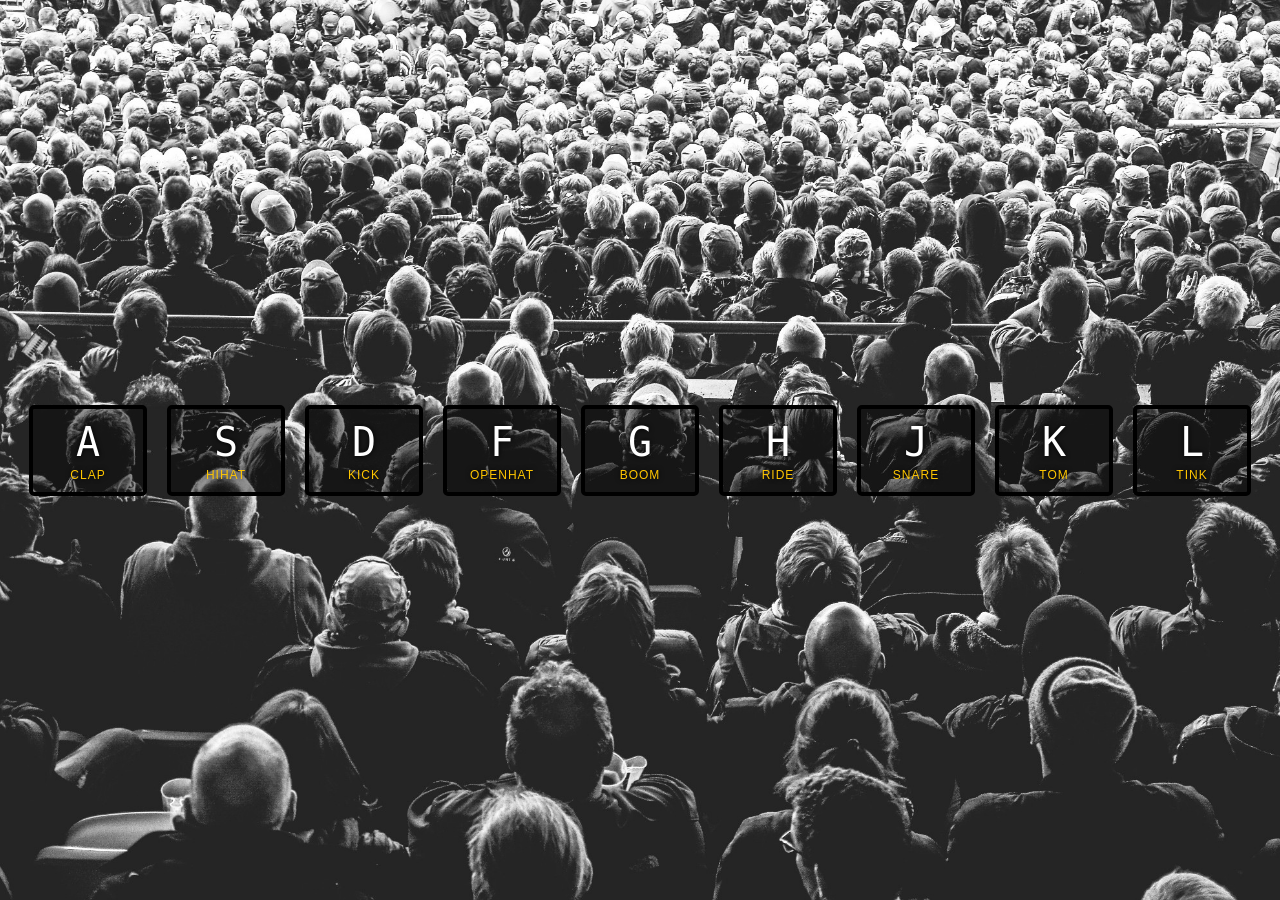
==== JavaScript30/1-Drum-KIT/index.html @ 2cddbf32 "initial commit" ====
<!DOCTYPE html>
<html lang="en">
<head>
  <meta charset="UTF-8">
  <title>JS Drum Kit</title>
  <link rel="stylesheet" href="style.css">
  <script defer src="script.js"></script>

</head>
<body>


  <div class="keys">
    <div data-key="65" class="key">
      <kbd>A</kbd>
      <span class="sound">clap</span>
    </div>
    <div data-key="83" class="key">
      <kbd>S</kbd>
      <span class="sound">hihat</span>
    </div>
    <div data-key="68" class="key">
      <kbd>D</kbd>
      <span class="sound">kick</span>
    </div>
    <div data-key="70" class="key">
      <kbd>F</kbd>
      <span class="sound">openhat</span>
    </div>
    <div data-key="71" class="key">
      <kbd>G</kbd>
      <span class="sound">boom</span>
    </div>
    <div data-key="72" class="key">
      <kbd>H</kbd>
      <span class="sound">ride</span>
    </div>
    <div data-key="74" class="key">
      <kbd>J</kbd>
      <span class="sound">snare</span>
    </div>
    <div data-key="75" class="key">
      <kbd>K</kbd>
      <span class="sound">tom</span>
    </div>
    <div data-key="76" class="key">
      <kbd>L</kbd>
      <span class="sound">tink</span>
    </div>
  </div>

  <audio data-key="65" src="Sound/clap.wav"></audio>
  <audio data-key="83" src="Sound/hihat.wav"></audio>
  <audio data-key="68" src="Sound/kick.wav"></audio>
  <audio data-key="70" src="Sound/openhat.wav"></audio>
  <audio data-key="71" src="Sound/boom.wav"></audio>
  <audio data-key="72" src="Sound/ride.wav"></audio>
  <audio data-key="74" src="Sound/snare.wav"></audio>
  <audio data-key="75" src="Sound/tom.wav"></audio>
  <audio data-key="76" src="Sound/tink.wav"></audio>

<!-- 
<script>
    window.addEventListener('keydown', function(e) {
    let audio = document.querySelector(`audio[data-key= "${e.keyCode}"]`);
    audio.play();
});

</script> -->

</body>
</html>
---- JavaScript30/1-Drum-KIT/style.css ----
html {
    font-size: 10px;
    background: url('./background.jpg') bottom center;
    background-size: cover;
  }
  
  body,html {
    margin: 0;
    padding: 0;
    font-family: sans-serif;
  }
  
  .keys {
    display: flex;
    flex: 1;
    min-height: 100vh;
    align-items: center;
    justify-content: center;
  }
  
  .key {
    border: .4rem solid black;
    border-radius: .5rem;
    margin: 1rem;
    font-size: 1.5rem;
    padding: 1rem .5rem;
    transition: all .07s ease;
    width: 10rem;
    text-align: center;
    color: white;
    background: rgba(0,0,0,0.4);
    text-shadow: 0 0 .5rem black;
  }
  
  .playing {
    transform: scale(1.1);
    border-color: #ffc600;
    box-shadow: 0 0 1rem #ffc600;
  }
  
  kbd {
    display: block;
    font-size: 4rem;
  }
  
  .sound {
    font-size: 1.2rem;
    text-transform: uppercase;
    letter-spacing: .1rem;
    color: #ffc600;
  }
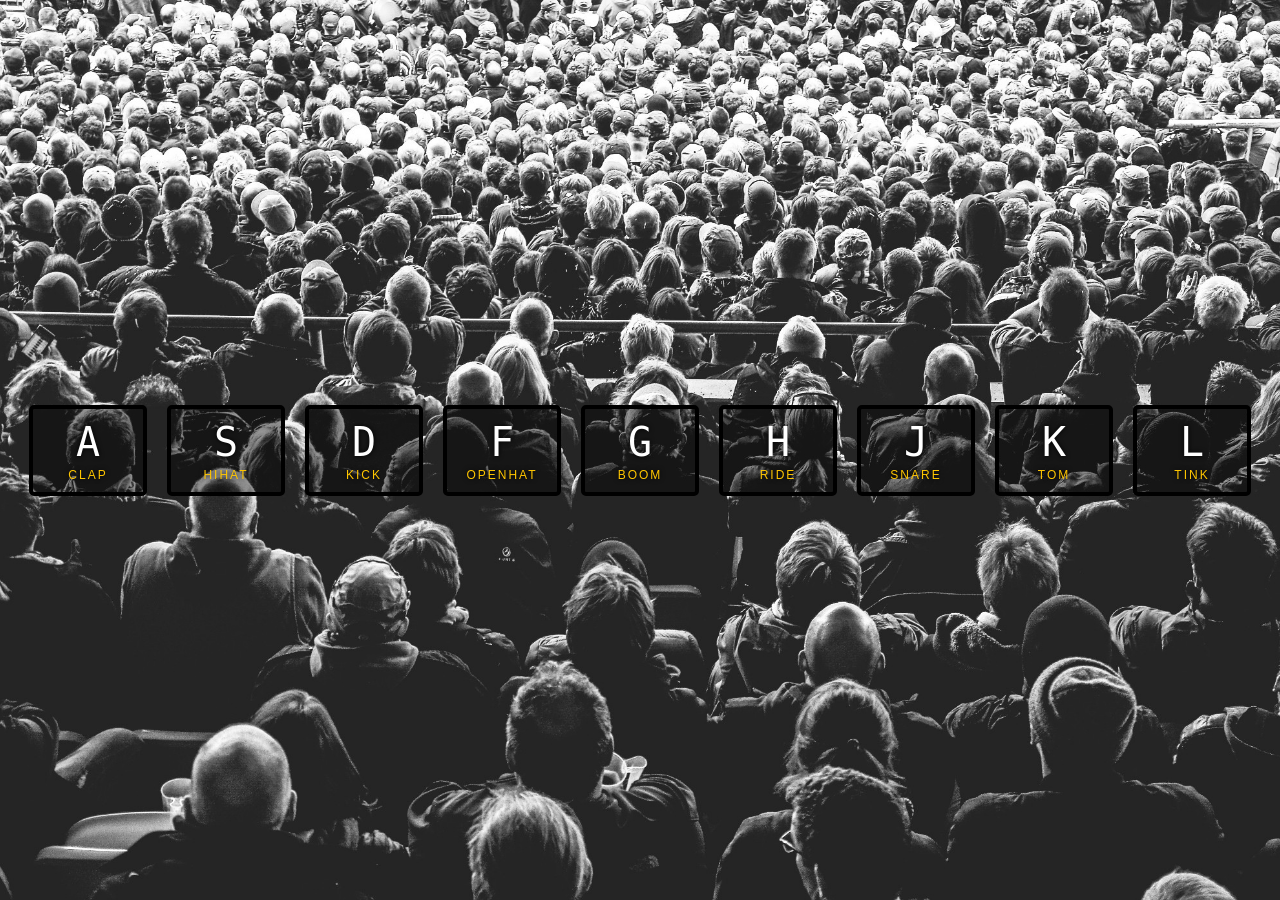
==== commit 91954deb: "Added KeyboardEvent.code" ====
--- a/JavaScript30/1-Drum-KIT/index.html
+++ b/JavaScript30/1-Drum-KIT/index.html
@@ -4,67 +4,80 @@
   <meta charset="UTF-8">
   <title>JS Drum Kit</title>
   <link rel="stylesheet" href="style.css">
-  <script defer src="script.js"></script>
+  <!-- <script defer src="script.js"></script> -->
 
 </head>
 <body>
 
 
   <div class="keys">
-    <div data-key="65" class="key">
+    <div data-key="KeyA" class="key">
       <kbd>A</kbd>
       <span class="sound">clap</span>
     </div>
-    <div data-key="83" class="key">
+    <div data-key="KeyS" class="key">
       <kbd>S</kbd>
       <span class="sound">hihat</span>
     </div>
-    <div data-key="68" class="key">
+    <div data-key="KeyD" class="key">
       <kbd>D</kbd>
       <span class="sound">kick</span>
     </div>
-    <div data-key="70" class="key">
+    <div data-key="KeyF" class="key">
       <kbd>F</kbd>
       <span class="sound">openhat</span>
     </div>
-    <div data-key="71" class="key">
+    <div data-key="KeyG" class="key">
       <kbd>G</kbd>
       <span class="sound">boom</span>
     </div>
-    <div data-key="72" class="key">
+    <div data-key="KeyH" class="key">
       <kbd>H</kbd>
       <span class="sound">ride</span>
     </div>
-    <div data-key="74" class="key">
+    <div data-key="KeyJ" class="key">
       <kbd>J</kbd>
       <span class="sound">snare</span>
     </div>
-    <div data-key="75" class="key">
+    <div data-key="KeyK" class="key">
       <kbd>K</kbd>
       <span class="sound">tom</span>
     </div>
-    <div data-key="76" class="key">
+    <div data-key="KeyL" class="key">
       <kbd>L</kbd>
       <span class="sound">tink</span>
     </div>
   </div>
 
-  <audio data-key="65" src="Sound/clap.wav"></audio>
-  <audio data-key="83" src="Sound/hihat.wav"></audio>
-  <audio data-key="68" src="Sound/kick.wav"></audio>
-  <audio data-key="70" src="Sound/openhat.wav"></audio>
-  <audio data-key="71" src="Sound/boom.wav"></audio>
-  <audio data-key="72" src="Sound/ride.wav"></audio>
-  <audio data-key="74" src="Sound/snare.wav"></audio>
-  <audio data-key="75" src="Sound/tom.wav"></audio>
-  <audio data-key="76" src="Sound/tink.wav"></audio>
+  <audio data-key="KeyA" src="Sound/clap.wav"></audio>
+  <audio data-key="KeyS" src="Sound/hihat.wav"></audio>
+  <audio data-key="KeyD" src="Sound/kick.wav"></audio>
+  <audio data-key="KeyF" src="Sound/openhat.wav"></audio>
+  <audio data-key="KeyG" src="Sound/boom.wav"></audio>
+  <audio data-key="KeyH" src="Sound/ride.wav"></audio>
+  <audio data-key="KeyJ" src="Sound/snare.wav"></audio>
+  <audio data-key="KeyK" src="Sound/tom.wav"></audio>
+  <audio data-key="KeyL" src="Sound/tink.wav"></audio>
 
-<!-- 
-<script>
+
+  <script src="script.js"></script>
+
+<!-- <script>
     window.addEventListener('keydown', function(e) {
-    let audio = document.querySelector(`audio[data-key= "${e.keyCode}"]`);
+    
+    const audio = document.querySelector(`audio[data-key= "${e.keyCode}"]`);
+    const key = document.querySelector(`div[data-key="${e.keyCode}"]`);
+    
+    if(!audio) return; //Stop function from running all together
+    audio.currentTime = 0; // rewind to the start
     audio.play();
-});
+
+    // key.classList.toggle('playing');
+    key.classList.add('playing');
+    // key.classList.remove('playing');
+
+
+  });
 
 </script> -->
 
--- a/JavaScript30/1-Drum-KIT/style.css
+++ b/JavaScript30/1-Drum-KIT/style.css
@@ -46,6 +46,6 @@
   .sound {
     font-size: 1.2rem;
     text-transform: uppercase;
-    letter-spacing: .1rem;
+    letter-spacing: .2rem;
     color: #ffc600;
   }
